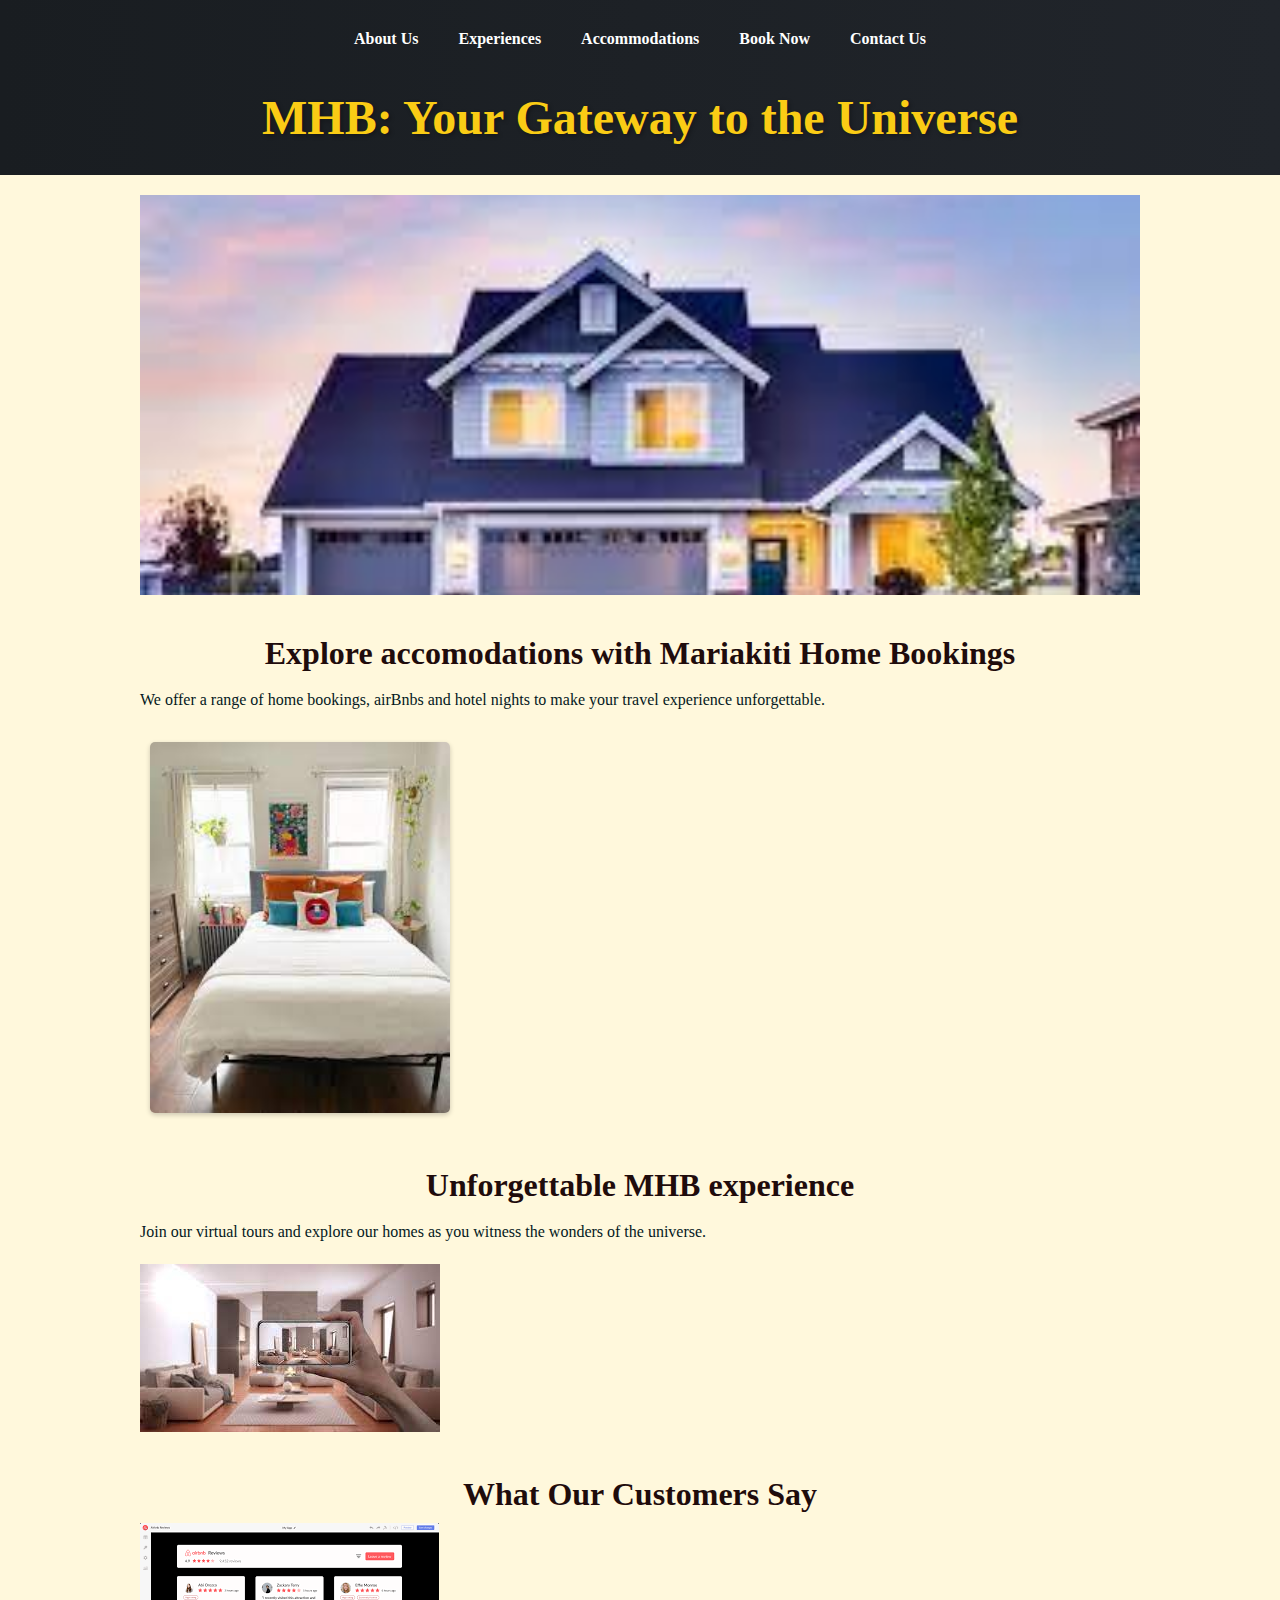
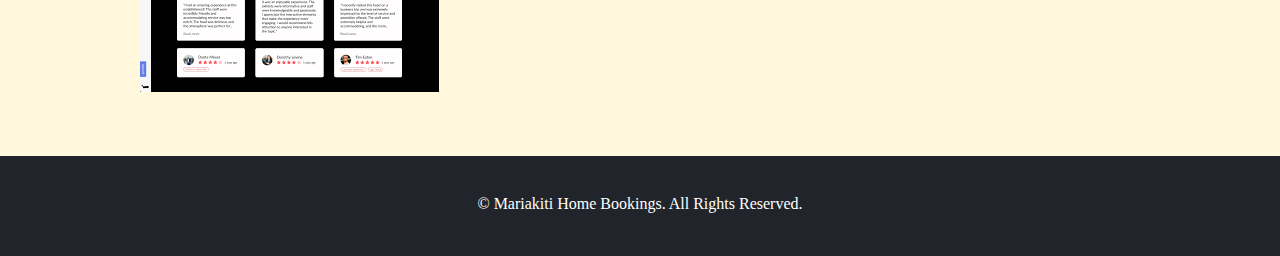
==== index.html @ bb906e4e "commit-mesg" ====
<!DOCTYPE html>
<html lang="en">
<head>
  <meta charset="UTF-8">
  <meta name="viewport" content="width=device-width, initial-scale=1.0">
  <title>Mariakiti Home Bookings</title>
  <link rel="stylesheet" href="style.css">
</head>
<body>
  <header>
    <nav>
      <a href="#">About Us</a>
      <a href="#">Experiences</a>
      <a href="#">Accommodations</a>
      <a href="#">Book Now</a>
      <a href="#">Contact Us</a>
    </nav>
    <h1>MHB: Your Gateway to the Universe</h1>
  </header>

  <main>
    <section class="hero">
      </section>

    <section class="product-showcase">
      <h2>Explore accomodations with Mariakiti Home Bookings</h2>
      <p>We offer a range of home bookings, airBnbs and hotel nights to make your travel experience unforgettable.</p>
      <img src="product-showcase.jfif" alt="Image">
      </section>

    <section class="experience">
      <h2>Unforgettable MHB experience</h2>
      <p>Join our virtual tours and explore our homes as you witness the wonders of the universe.</p>
      <img src="virtualTour.jfif" alt="Img">
      </section>

    <section class="testimonials">
      <h2>What Our Customers Say</h2>
      <img src="reviews.png" alt="">
      </section>
  </main>

  <footer>
    <p>&copy; Mariakiti Home Bookings. All Rights Reserved.</p>
  </footer>

</body>
</html>
---- style.css ----
body {
    font-family: 'Amatic SC', cursive;
    font-size: 16px;
    margin: 0;
    padding: 0;
    background-color:cornsilk;
    color:#041822; 
    overflow-x: hidden; 
  }
  
  header {
    text-align: center;
    padding: 20px;
    background-image: linear-gradient(to right, #191d21, #21252b);  /* Subtle gradient for header */
  }
  
  nav {
    display: flex;
    justify-content:center;
    margin-bottom: 20px;
  }
  
  nav a {
    color: #fff;
    text-decoration: none;
    padding: 10px 20px;
    font-weight: bold;
    transition: all 0.3s ease-in-out;
  }
  
  nav a:hover {
    color: #facc15;  
    transform: translateY(-2px);  
  }
  
  h1 {
    font-size: 3em;
    margin-bottom: 10px;
    color: #facc15; /* Gold heading */
    text-shadow: 2px 2px 4px rgba(0, 0, 0, 0.3); /* Subtle text shadow */
  }
  
  main {
    max-width: 1000px;
    margin: 0 auto;
    padding: 20px;
  }
  
  section {
    margin-bottom: 40px;
  }
  
  .hero {
    height: 400px;
    background-position: center;
    background-size: cover;
    background-image:url([data-uri])
  }
  
  h2 {
    font-size: 2em;
    margin-bottom: 10px;
    color: #1f0c0c;
    text-align: center;
  }
  
  p {
    line-height: 1.5;
    margin-bottom: 20px;
  }
  
  .product-showcase img {
    width: 300px;
    margin: 10px;
    border-radius: 5px;
    box-shadow: 0 2px 5px rgba(0, 0, 0, 0.2); 
  }
  
  .testimonials {
    
  }
  
  .testimonials img {
   
  }
  
  footer {
    text-align: center;
    padding: 20px;
    background-color: #21252b;
    color: #fff;
  }
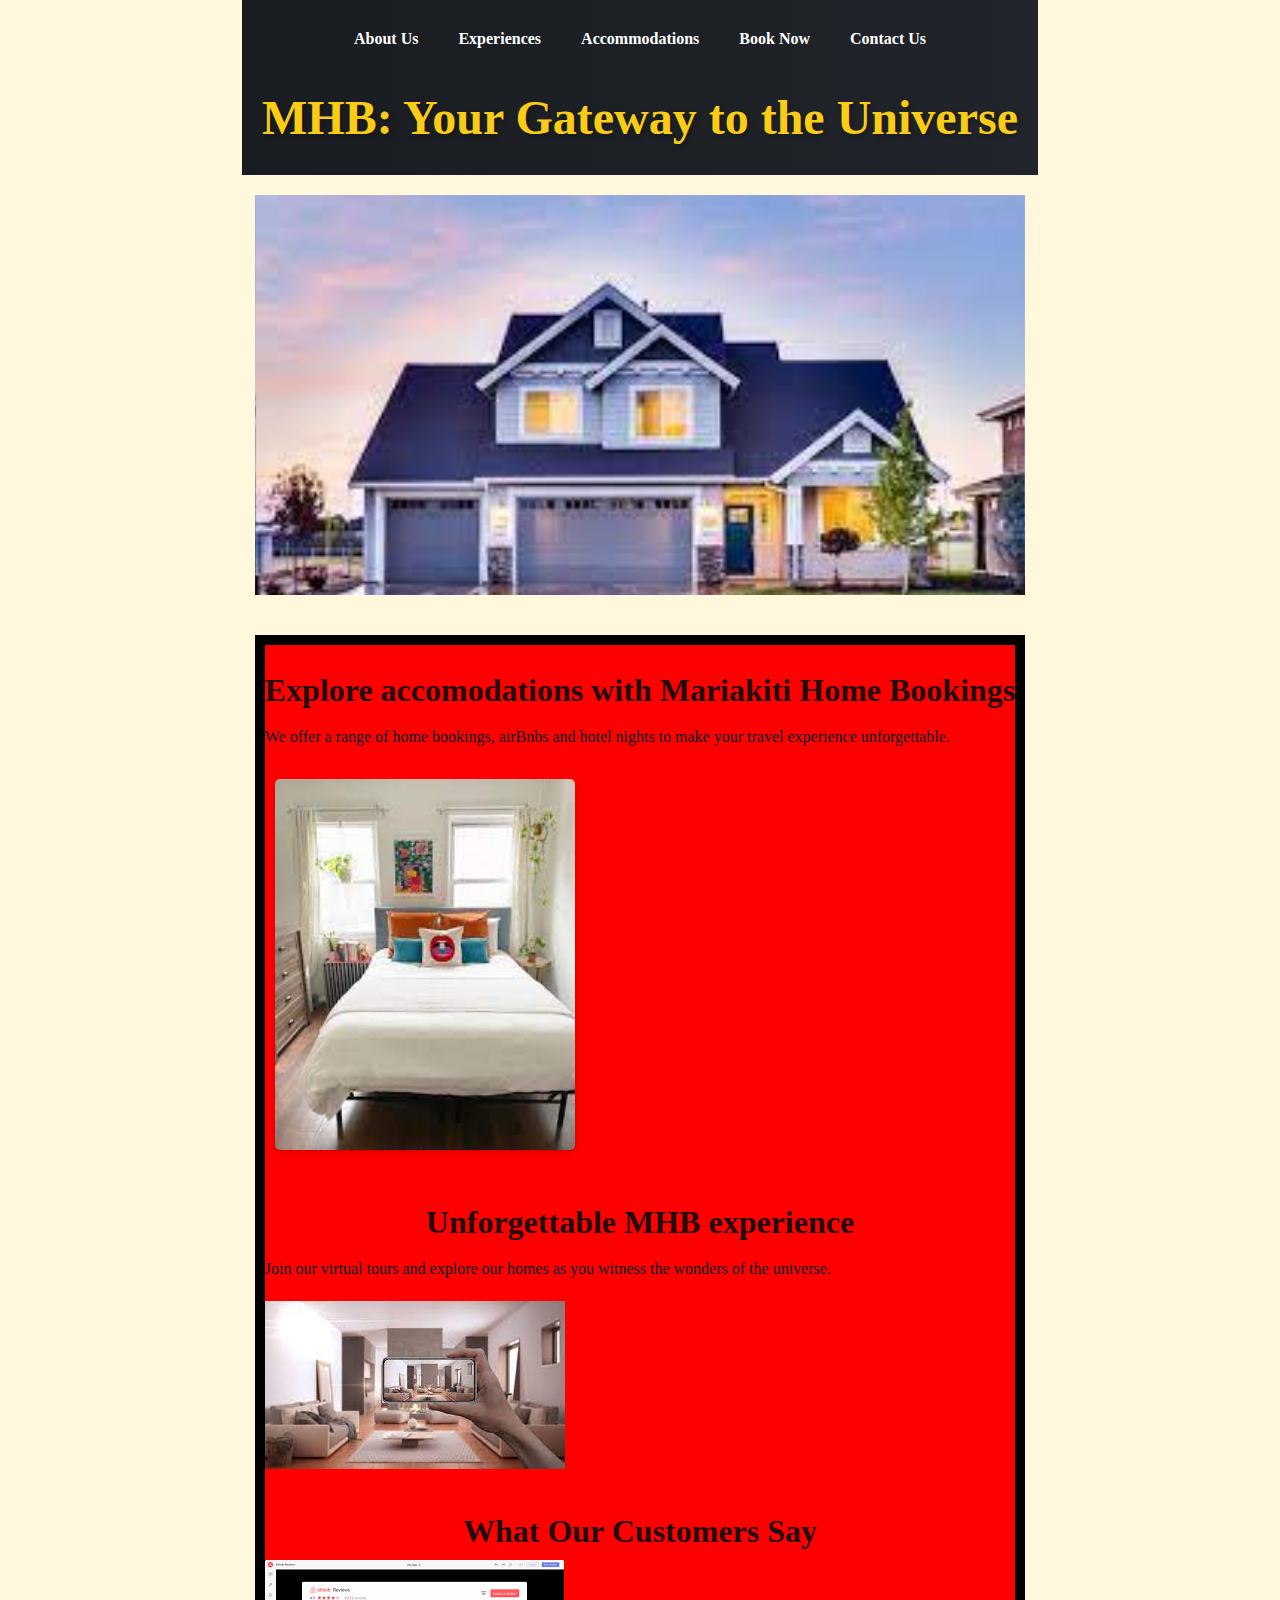
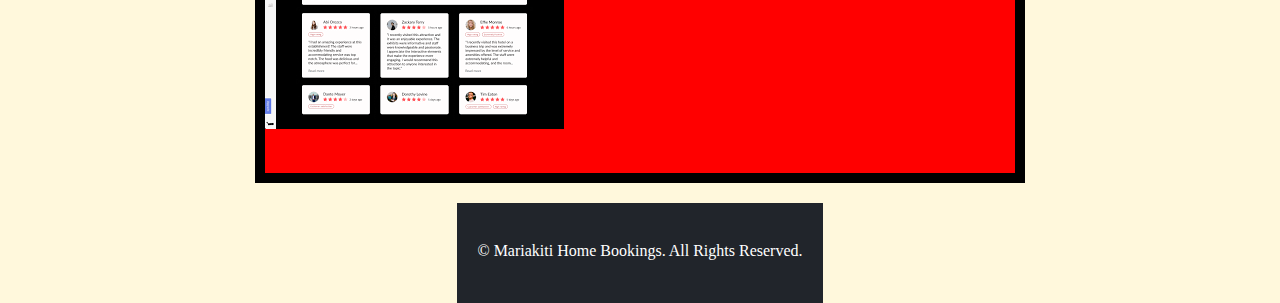
==== commit 12b46f3f: "commit-mesg" ====
--- a/index.html
+++ b/index.html
@@ -9,11 +9,11 @@
 <body>
   <header>
     <nav>
-      <a href="#">About Us</a>
-      <a href="#">Experiences</a>
-      <a href="#">Accommodations</a>
-      <a href="#">Book Now</a>
-      <a href="#">Contact Us</a>
+      <a href="about.html">About Us</a>
+      <a href="experience.html">Experiences</a>
+      <a href="accomodations.html">Accommodations</a>
+      <a href="book.html">Book Now</a>
+      <a href="contactUs.html">Contact Us</a>
     </nav>
     <h1>MHB: Your Gateway to the Universe</h1>
   </header>
@@ -21,7 +21,7 @@
   <main>
     <section class="hero">
       </section>
-
+  <div class="border">
     <section class="product-showcase">
       <h2>Explore accomodations with Mariakiti Home Bookings</h2>
       <p>We offer a range of home bookings, airBnbs and hotel nights to make your travel experience unforgettable.</p>
@@ -43,6 +43,7 @@
   <footer>
     <p>&copy; Mariakiti Home Bookings. All Rights Reserved.</p>
   </footer>
+</div>
 
 </body>
 </html>--- a/style.css
+++ b/style.css
@@ -6,6 +6,23 @@
     background-color:cornsilk;
     color:#041822; 
     overflow-x: hidden; 
+    display: flex;
+    width: 100vw;
+    height: 100vh;
+    flex-direction: column;
+    align-items: center;
+    justify-content: space-between;
+   
+  }
+  .border{
+    border:black 10px solid;
+    background-color: red;
+  }
+
+  .img{
+    flex-direction: column;
+    align-items: center;
+    justify-content: space-between;
   }
   
   header {
